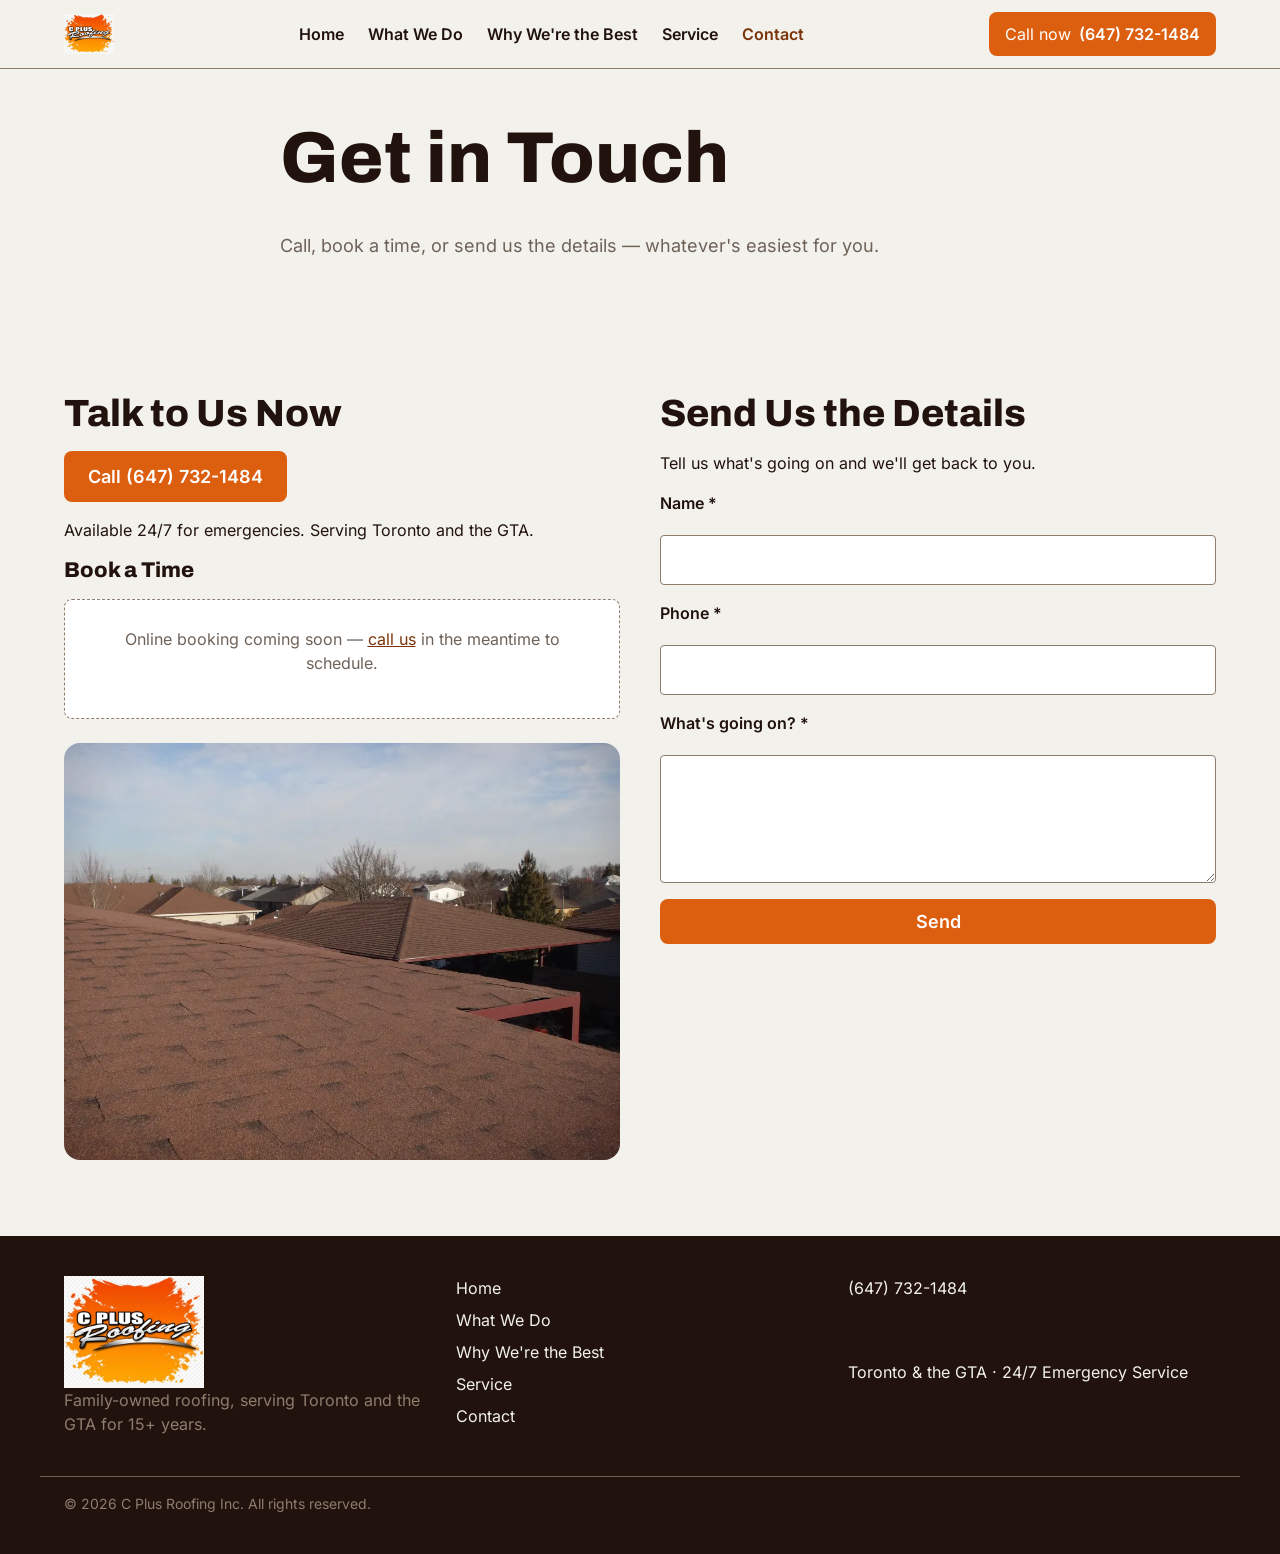
==== src/contact.html @ c75a1a60 "Build C Plus Roofing site through Phase 6 QA; add GitHub Pages demo workflow Completes the /build pi" ====
<!DOCTYPE html>
<html lang="en">
<head>
  <meta charset="UTF-8">
  <meta name="viewport" content="width=device-width, initial-scale=1.0">
  <title>Contact | C Plus Roofing</title>
  <meta name="description" content="Reach C Plus Roofing by phone, form, or booking. Serving Toronto and the GTA, 24/7 for emergencies.">
  <link rel="preload" as="font" href="../assets/fonts/archivo-extrabold-800.woff2" type="font/woff2" crossorigin>
  <link rel="stylesheet" href="css/tokens.css">
  <link rel="stylesheet" href="css/base.css">
  <link rel="stylesheet" href="css/components.css">
  <link rel="stylesheet" href="css/pages.css">
</head>
<body>
  <a class="skip-link" href="#main">Skip to content</a>

  <header class="site-header">
    <div class="container site-header__inner">
      <a class="site-header__logo" href="index.html" aria-label="C Plus Roofing home">
        <img src="../assets/images/logo.webp" alt="C Plus Roofing" width="160" height="48">
      </a>
      <button class="nav-toggle" type="button" data-nav-toggle aria-expanded="false" aria-controls="primary-nav" aria-label="Toggle menu">
        <span class="nav-toggle__bar"></span>
      </button>
      <nav class="site-nav" id="primary-nav" aria-label="Primary">
        <ul class="site-nav__list">
          <li><a href="index.html">Home</a></li>
          <li><a href="what-we-do.html">What We Do</a></li>
          <li><a href="why-choose-us.html">Why We're the Best</a></li>
          <li><a href="services.html">Service</a></li>
          <li><a href="contact.html" aria-current="page">Contact</a></li>
        </ul>
      </nav>
      <a class="site-header__phone" href="tel:+16477321484">
        <span class="site-header__phone-label">Call now</span>
        (647) 732-1484
      </a>
    </div>
  </header>

  <main id="main">

    <section class="section section--hero" id="hero">
      <div class="container hero__inner">
        <div class="hero__content">
          <h1>Get in Touch</h1>
          <p class="hero__subhead">Call, book a time, or send us the details &mdash; whatever's easiest for you.</p>
        </div>
      </div>
    </section>

    <section class="section section--contact" id="contact">
      <div class="container contact__inner">
        <div class="contact__direct">
          <h2>Talk to Us Now</h2>
          <p><a class="btn btn--primary" href="tel:+16477321484">Call (647) 732-1484</a></p>
          <p>Available 24/7 for emergencies. Serving Toronto and the GTA.</p>

          <h3>Book a Time</h3>
          <div class="calendly-embed" data-calendly-embed data-calendly-url="https://calendly.com/YOUR_CALENDLY_LINK">
            <p>Online booking coming soon &mdash; <a href="tel:+16477321484">call us</a> in the meantime to schedule.</p>
          </div>

          <img src="../assets/images/contact-rooftop.webp" alt="Residential rooftop in the Toronto area serviced by C Plus Roofing" loading="lazy" width="1000" height="750" class="contact__photo" data-animate>
        </div>

        <div class="contact__form">
          <h2>Send Us the Details</h2>
          <p>Tell us what's going on and we'll get back to you.</p>
          <form class="contact-form" data-form="formspree" action="https://formspree.io/f/YOUR_FORM_ID" method="POST">
            <div class="contact-form__honeypot" aria-hidden="true">
              <label for="_gotcha">Leave this field blank</label>
              <input type="text" id="_gotcha" name="_gotcha" tabindex="-1" autocomplete="off">
            </div>

            <label for="name">Name <span aria-label="required">*</span></label>
            <input type="text" id="name" name="name" autocomplete="name" required>

            <label for="phone">Phone <span aria-label="required">*</span></label>
            <input type="tel" id="phone" name="phone" autocomplete="tel" required>

            <label for="message">What's going on? <span aria-label="required">*</span></label>
            <textarea id="message" name="message" rows="4" required></textarea>

            <button type="submit" class="btn btn--primary">Send</button>
            <div class="form-status" data-form-status role="status" aria-live="polite"></div>
          </form>
        </div>
      </div>
    </section>

  </main>

  <footer class="section section--footer" id="footer">
    <div class="container footer__inner">
      <div class="footer__brand">
        <img src="../assets/images/logo.webp" alt="C Plus Roofing" width="140" height="42">
        <p>Family-owned roofing, serving Toronto and the GTA for 15+ years.</p>
      </div>
      <nav class="footer__nav" aria-label="Footer">
        <ul>
          <li><a href="index.html">Home</a></li>
          <li><a href="what-we-do.html">What We Do</a></li>
          <li><a href="why-choose-us.html">Why We're the Best</a></li>
          <li><a href="services.html">Service</a></li>
          <li><a href="contact.html">Contact</a></li>
        </ul>
      </nav>
      <div class="footer__contact">
        <a href="tel:+16477321484">(647) 732-1484</a>
        <p>Toronto &amp; the GTA &middot; 24/7 Emergency Service</p>
      </div>
    </div>
    <div class="container footer__legal">
      <p>&copy; 2026 C Plus Roofing Inc. All rights reserved.</p>
    </div>
  </footer>

  <script src="js/main.js" defer></script>
  <script src="js/animations.js" defer></script>
</body>
</html>
---- src/css/tokens.css ----
/* Design tokens — C Plus Roofing Inc. Direction: "Grounded Trade Confidence".
   See state/DECISIONS.md (Phase 2) for rationale and contrast verification.
   Per contracts/design-tokens.md: :root custom properties + @font-face ONLY.
   No selectors, no components here. */

@font-face {
  font-family: "Archivo";
  font-style: normal;
  font-weight: 700;
  font-display: swap;
  src: url("../../assets/fonts/archivo-bold-700.woff2") format("woff2");
}

@font-face {
  font-family: "Archivo";
  font-style: normal;
  font-weight: 800;
  font-display: swap;
  src: url("../../assets/fonts/archivo-extrabold-800.woff2") format("woff2");
}

@font-face {
  font-family: "Inter";
  font-style: normal;
  font-weight: 400;
  font-display: swap;
  src: url("../../assets/fonts/inter-regular-400.woff2") format("woff2");
}

@font-face {
  font-family: "Inter";
  font-style: normal;
  font-weight: 500;
  font-display: swap;
  src: url("../../assets/fonts/inter-medium-500.woff2") format("woff2");
}

@font-face {
  font-family: "Inter";
  font-style: normal;
  font-weight: 600;
  font-display: swap;
  src: url("../../assets/fonts/inter-semibold-600.woff2") format("woff2");
}

:root {
  /* Colors — from client.md Brand + derived per contracts/design-tokens.md.
     Contrast pairs verified in state/DECISIONS.md (Phase 2 — Design Tokens). */
  --color-primary: #DC5E0F;
  --color-primary-dark: #7A3308;
  --color-accent: #F7BE2B;
  --color-bg: #F2F1EB;
  --color-surface: #FFFFFF;
  --color-text: #22120D;
  --color-text-muted: #6E6259;
  --color-border: #8C7D6E;
  --color-success: #2E7D32;
  --color-error: #C62828;

  /* Typography */
  --font-heading: "Archivo", "Segoe UI", Arial, sans-serif;
  --font-body: "Inter", "Segoe UI", Arial, sans-serif;

  --text-xs: 0.75rem;      /* 12px */
  --text-sm: 0.875rem;     /* 14px */
  --text-base: 1rem;       /* 16px */
  --text-lg: 1.125rem;     /* 18px */
  --text-xl: 1.333rem;     /* ~21px  (base * 1.333) */
  --text-2xl: 1.777rem;    /* ~28px  (base * 1.333^2) */
  --text-3xl: 2.369rem;    /* ~38px  (base * 1.333^3) */
  --text-hero: clamp(2.25rem, 5vw + 1rem, 4.5rem);

  --leading-tight: 1.15;
  --leading-normal: 1.5;
  --leading-loose: 1.75;

  /* Spacing — 4px base scale */
  --space-1: 0.25rem;   /* 4px */
  --space-2: 0.5rem;    /* 8px */
  --space-3: 0.75rem;   /* 12px */
  --space-4: 1rem;      /* 16px */
  --space-5: 1.25rem;   /* 20px */
  --space-6: 1.5rem;    /* 24px */
  --space-7: 1.75rem;   /* 28px */
  --space-8: 2rem;      /* 32px */
  --space-9: 2.5rem;    /* 40px */
  --space-10: 3rem;     /* 48px */
  --space-11: 4rem;     /* 64px */
  --space-12: 6rem;     /* 96px */

  /* Layout */
  --container-max: 1200px;
  --section-pad-y: clamp(3rem, 6vw, 6rem);
  --radius-sm: 0.25rem;
  --radius-md: 0.5rem;
  --radius-lg: 1rem;
  --radius-full: 9999px;

  /* Elevation — shadows tinted toward --color-text for warmth */
  --shadow-sm: 0 1px 2px rgba(34, 18, 13, 0.08);
  --shadow-md: 0 4px 12px rgba(34, 18, 13, 0.12);
  --shadow-lg: 0 12px 32px rgba(34, 18, 13, 0.16);

  /* Motion — kept subtle per Stack.animation: css-only */
  --duration-fast: 150ms;
  --duration-base: 300ms;
  --duration-slow: 600ms;
  --ease-standard: cubic-bezier(0.4, 0, 0.2, 1);
  --ease-out-expo: cubic-bezier(0.16, 1, 0.3, 1);
}
---- src/css/base.css ----
/* Reset, element defaults, utilities. Mobile-first; min-width breakpoints
   at 640px / 1024px only. var(--token) everywhere, zero hardcoded values. */

*, *::before, *::after { box-sizing: border-box; }

html {
  -webkit-text-size-adjust: 100%;
  scroll-behavior: smooth;
}

@media (prefers-reduced-motion: reduce) {
  html { scroll-behavior: auto; }
  *, *::before, *::after {
    animation-duration: 0.01ms !important;
    animation-iteration-count: 1 !important;
    transition-duration: 0.01ms !important;
    scroll-behavior: auto !important;
  }
}

body {
  margin: 0;
  font-family: var(--font-body);
  font-size: var(--text-base);
  line-height: var(--leading-normal);
  color: var(--color-text);
  background: var(--color-bg);
}

h1, h2, h3, h4 {
  font-family: var(--font-heading);
  font-weight: 800;
  line-height: var(--leading-tight);
  margin: 0 0 var(--space-4);
}

h1 { font-size: var(--text-hero); }
h2 { font-size: var(--text-3xl); }
h3 { font-size: var(--text-xl); }

p { margin: 0 0 var(--space-4); }

img { max-width: 100%; height: auto; display: block; }

a { color: var(--color-primary-dark); }

ul, ol { margin: 0; padding: 0; list-style: none; }

button { font-family: inherit; }

/* Focus visibility - never remove outline without a replacement */
:focus-visible {
  outline: 3px solid var(--color-primary-dark);
  outline-offset: 2px;
}

/* Skip link */
.skip-link {
  position: absolute;
  top: -100%;
  left: var(--space-4);
  background: var(--color-surface);
  color: var(--color-text);
  padding: var(--space-3) var(--space-5);
  border-radius: var(--radius-md);
  z-index: 100;
  transition: top var(--duration-fast) var(--ease-standard);
}

.skip-link:focus {
  top: var(--space-4);
}

/* Layout utility */
.container {
  max-width: var(--container-max);
  margin-inline: auto;
  padding-inline: var(--space-4);
}

@media (min-width: 640px) {
  .container { padding-inline: var(--space-6); }
}

.section {
  padding-block: var(--section-pad-y);
}

/* Buttons */
.btn {
  display: inline-flex;
  align-items: center;
  justify-content: center;
  gap: var(--space-2);
  min-height: 44px;
  padding: var(--space-3) var(--space-6);
  border-radius: var(--radius-md);
  font-weight: 700;
  text-decoration: none;
  border: none;
  cursor: pointer;
  transition: background-color var(--duration-fast) var(--ease-standard),
              transform var(--duration-fast) var(--ease-standard);
}

.btn--primary {
  background: var(--color-primary);
  color: var(--color-surface);
  font-size: var(--text-lg);
}

.btn--primary:hover,
.btn--primary:focus-visible {
  background: var(--color-primary-dark);
}

.btn--text {
  background: transparent;
  color: var(--color-primary-dark);
  padding-inline: var(--space-2);
  text-decoration: underline;
}

.btn--text:hover,
.btn--text:focus-visible {
  color: var(--color-text);
}

@media (prefers-reduced-motion: no-preference) {
  .btn:active { transform: scale(0.97); }
}

/* Entrance animation states (JS adds .anim-ready to body, then .is-visible
   per element via IntersectionObserver - see js/animations.js). With JS
   disabled, .anim-ready never appears, so content stays fully visible. */
@media (prefers-reduced-motion: no-preference) {
  .anim-ready [data-animate] {
    opacity: 0;
    transform: translateY(20px);
    transition: opacity var(--duration-slow) var(--ease-out-expo),
                transform var(--duration-slow) var(--ease-out-expo);
    transition-delay: calc(var(--stagger-i, 0) * 75ms);
  }

  .anim-ready [data-animate].is-visible {
    opacity: 1;
    transform: none;
  }
}
---- src/css/components.css ----
/* Component styles per contracts/component-api.md. BEM-lite naming.
   Mobile-first; min-width breakpoints at 640px / 1024px only. */

/* ---------- Header / Nav ---------- */
.site-header {
  position: sticky;
  top: 0;
  z-index: 50;
  background: var(--color-bg);
  border-bottom: 1px solid var(--color-border);
}

.site-header__inner {
  display: flex;
  align-items: center;
  justify-content: space-between;
  gap: var(--space-4);
  padding-block: var(--space-3);
}

.site-header__logo img { height: 40px; width: auto; }

.site-nav__list {
  display: none;
  align-items: center;
  gap: var(--space-6);
}

.site-nav__list a {
  text-decoration: none;
  color: var(--color-text);
  font-weight: 600;
}

.site-nav__list a:hover,
.site-nav__list a[aria-current="page"] {
  color: var(--color-primary-dark);
}

.nav-toggle {
  display: inline-flex;
  align-items: center;
  justify-content: center;
  width: 44px;
  height: 44px;
  background: transparent;
  border: 1px solid var(--color-border);
  border-radius: var(--radius-sm);
  cursor: pointer;
}

.nav-toggle__bar,
.nav-toggle__bar::before,
.nav-toggle__bar::after {
  display: block;
  width: 20px;
  height: 2px;
  background: var(--color-text);
  position: relative;
}

.nav-toggle__bar::before { content: ""; position: absolute; top: -6px; }
.nav-toggle__bar::after { content: ""; position: absolute; top: 6px; }

.site-header__phone {
  display: inline-flex;
  align-items: center;
  min-height: 44px;
  padding-inline: var(--space-4);
  background: var(--color-primary);
  color: var(--color-surface);
  font-weight: 700;
  text-decoration: none;
  border-radius: var(--radius-md);
  white-space: nowrap;
}

.site-header__phone:hover,
.site-header__phone:focus-visible {
  background: var(--color-primary-dark);
}

.site-header__phone-label { display: none; }

/* Mobile nav panel, toggled via [data-nav-toggle] in main.js */
.site-nav[data-open="true"] .site-nav__list {
  display: flex;
  flex-direction: column;
  align-items: flex-start;
  gap: var(--space-4);
  position: absolute;
  top: 100%;
  left: 0;
  right: 0;
  background: var(--color-bg);
  border-bottom: 1px solid var(--color-border);
  padding: var(--space-4);
}

@media (min-width: 1024px) {
  .nav-toggle { display: none; }
  .site-nav__list { display: flex; position: static; }
  .site-nav[data-open] .site-nav__list {
    position: static;
    flex-direction: row;
    border: none;
    padding: 0;
  }
  .site-header__phone-label {
    display: inline;
    font-weight: 400;
    margin-right: var(--space-2);
  }
}

/* ---------- Hero ---------- */
.section--hero {
  padding-block: var(--space-10) var(--space-9);
  position: relative;
  overflow: hidden;
}

.hero__inner {
  display: grid;
  gap: var(--space-6);
}

.hero__media {
  width: 100%;
  border-radius: var(--radius-lg);
  aspect-ratio: 16 / 9;
  object-fit: cover;
  background: var(--color-text);
}

.hero__content { display: grid; gap: var(--space-4); }

.hero__subhead {
  font-size: var(--text-lg);
  color: var(--color-text-muted);
  max-width: 42rem;
}

.hero__actions {
  display: flex;
  flex-wrap: wrap;
  gap: var(--space-4);
  align-items: center;
}

@media (min-width: 1024px) {
  .section--hero:not(:has(.hero__media)) .hero__inner { max-width: 48rem; }
  .hero__inner:has(.hero__media) {
    grid-template-columns: 1.1fr 1fr;
    align-items: center;
  }
}

/* Signature element: angled divider evoking roofline geometry, between
   hero and the next section (Phase 2 design direction). */
.section--hero::after {
  content: "";
  position: absolute;
  left: 0;
  right: 0;
  bottom: -1px;
  height: 48px;
  background: var(--color-bg);
  clip-path: polygon(0 100%, 100% 40%, 100% 100%);
}

/* ---------- Cards / grid ---------- */
.card-grid {
  display: grid;
  gap: var(--space-6);
  grid-template-columns: repeat(auto-fit, minmax(min(100%, 15rem), 1fr));
  margin-block: var(--space-6);
}

.card {
  background: var(--color-surface);
  border: 1px solid var(--color-border);
  border-radius: var(--radius-lg);
  padding: var(--space-6);
  box-shadow: var(--shadow-sm);
}

.card__icon {
  width: 48px;
  height: 48px;
  margin-bottom: var(--space-3);
}

.card__title {
  font-size: var(--text-lg);
  margin-bottom: var(--space-2);
}

.card__body {
  color: var(--color-text-muted);
  margin: 0;
}

/* ---------- Process list (What We Do) ---------- */
.process-list {
  display: grid;
  gap: var(--space-6);
  counter-reset: none;
}

@media (min-width: 640px) {
  .process-list { grid-template-columns: repeat(2, 1fr); }
}

.process-list__item {
  background: var(--color-surface);
  border-radius: var(--radius-lg);
  padding: var(--space-6);
  box-shadow: var(--shadow-sm);
}

/* ---------- Gallery ---------- */
.gallery-grid {
  display: grid;
  gap: var(--space-4);
  grid-template-columns: repeat(2, 1fr);
  margin-top: var(--space-6);
}

@media (min-width: 640px) {
  .gallery-grid { grid-template-columns: repeat(3, 1fr); }
}

.gallery-grid img {
  width: 100%;
  aspect-ratio: 4 / 3;
  object-fit: cover;
  border-radius: var(--radius-md);
}

/* ---------- FAQ accordion (native <details>/<summary>) ---------- */
.accordion { margin-top: var(--space-6); }

.accordion__item {
  border-bottom: 1px solid var(--color-border);
}

.accordion__item summary {
  padding-block: var(--space-4);
  font-family: var(--font-heading);
  font-weight: 700;
  font-size: var(--text-lg);
  cursor: pointer;
  list-style: none;
  display: flex;
  justify-content: space-between;
  align-items: center;
  gap: var(--space-4);
}

.accordion__item summary::-webkit-details-marker { display: none; }

.accordion__item summary::after {
  content: "+";
  font-size: var(--text-2xl);
  color: var(--color-primary);
  flex-shrink: 0;
}

.accordion__item[open] summary::after { content: "\2212"; }

.accordion__item p {
  padding-bottom: var(--space-4);
  color: var(--color-text-muted);
}

/* ---------- CTA band ---------- */
.section--cta {
  background: var(--color-primary);
  color: var(--color-surface);
  text-align: center;
}

.section--cta h2 { color: var(--color-surface); }
.section--cta p { color: var(--color-surface); }

.cta__inner { display: grid; gap: var(--space-5); justify-items: center; }

.cta__actions {
  display: flex;
  flex-wrap: wrap;
  gap: var(--space-4);
  justify-content: center;
}

.section--cta .btn--primary {
  background: var(--color-surface);
  color: var(--color-primary-dark);
}

.section--cta .btn--primary:hover,
.section--cta .btn--primary:focus-visible {
  background: var(--color-bg);
}

.section--cta .btn--text { color: var(--color-surface); }

/* ---------- About / Why ---------- */
.section--about,
.section--why {
  background: var(--color-surface);
}

/* ---------- Contact ---------- */
.contact__inner {
  display: grid;
  gap: var(--space-9);
}

@media (min-width: 1024px) {
  .contact__inner { grid-template-columns: 1fr 1fr; }
}

.calendly-embed {
  background: var(--color-surface);
  border: 1px dashed var(--color-border);
  border-radius: var(--radius-md);
  padding: var(--space-6);
  min-height: 120px;
  display: flex;
  align-items: center;
  justify-content: center;
  text-align: center;
  color: var(--color-text-muted);
}

.contact-form {
  display: grid;
  gap: var(--space-4);
}

.contact-form label {
  font-weight: 600;
  display: block;
  margin-bottom: var(--space-1);
}

.contact-form input,
.contact-form textarea {
  width: 100%;
  min-height: 44px;
  padding: var(--space-3);
  border: 1px solid var(--color-border);
  border-radius: var(--radius-sm);
  font: inherit;
  background: var(--color-surface);
  color: var(--color-text);
}

.contact-form input:focus-visible,
.contact-form textarea:focus-visible {
  outline: 3px solid var(--color-primary-dark);
  outline-offset: 1px;
}

.contact-form textarea { min-height: 8rem; }

.contact-form__honeypot {
  position: absolute;
  clip: rect(0, 0, 0, 0);
  clip-path: inset(50%);
  height: 1px;
  width: 1px;
  overflow: hidden;
  white-space: nowrap;
}

.form-status {
  font-weight: 600;
}

.form-status[data-state="success"] { color: var(--color-success); }
.form-status[data-state="error"] { color: var(--color-error); }

/* ---------- Footer ---------- */
.section--footer {
  background: var(--color-text);
  color: var(--color-bg);
  padding-block: var(--space-9) var(--space-6);
}

.footer__inner {
  display: grid;
  gap: var(--space-6);
}

@media (min-width: 640px) {
  .footer__inner { grid-template-columns: repeat(3, 1fr); }
}

.footer__brand p { color: var(--color-border); }

.footer__nav ul,
.footer__contact { display: grid; gap: var(--space-2); }

.footer__nav a,
.footer__contact a {
  color: var(--color-bg);
  text-decoration: none;
}

.footer__nav a:hover,
.footer__contact a:hover { color: var(--color-accent); }

.footer__legal {
  margin-top: var(--space-6);
  padding-top: var(--space-4);
  border-top: 1px solid var(--color-text-muted);
  font-size: var(--text-sm);
  color: var(--color-border);
}
---- src/css/pages.css ----
/* Page-specific overrides, kept minimal. */

/* why-choose-us.html: subtle shingle-texture accent behind the
   differentiators section (Phase 2 design direction - photo-real imagery,
   used sparingly). */
.section--why {
  --why-overlay: color-mix(in srgb, var(--color-surface) 94%, transparent);
  background-image:
    linear-gradient(var(--why-overlay), var(--why-overlay)),
    url("../../assets/images/texture-shingle.webp");
  background-size: 480px;
  background-repeat: repeat;
}

.why__crew-photo {
  border-radius: var(--radius-lg);
  max-width: 40rem;
  margin-inline: auto;
}

/* contact.html: representative service-area rooftop photo (no address/map
   on this site - see state/DECISIONS.md, service-area model). */
.contact__photo {
  border-radius: var(--radius-lg);
  margin-top: var(--space-6);
}
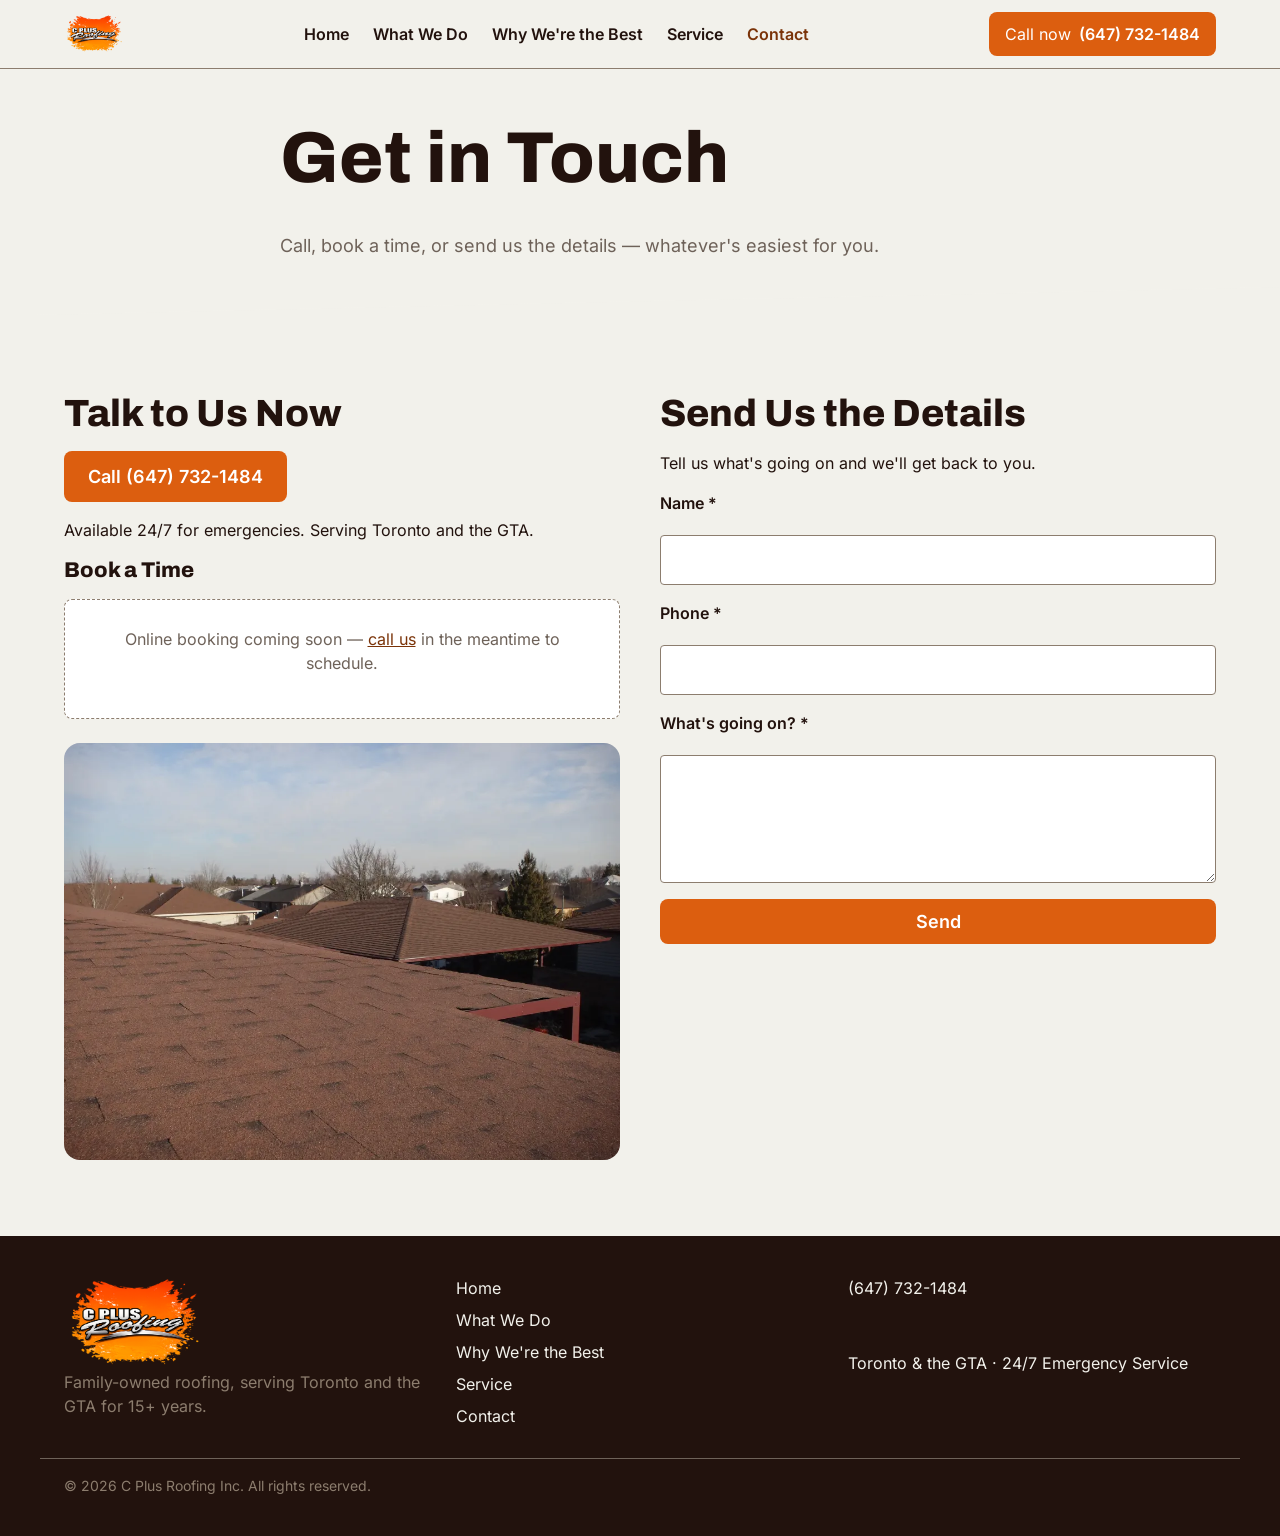
==== commit db07db2c: "Switch logo to PNG with real transparency, add aesthetic loading screen Logo: client's original logo" ====
--- a/src/contact.html
+++ b/src/contact.html
@@ -12,12 +12,15 @@
   <link rel="stylesheet" href="css/pages.css">
 </head>
 <body>
+  <div class="loading-screen" id="loading-screen" aria-hidden="true">
+    <img src="../assets/images/logo.png" alt="" class="loading-screen__logo">
+  </div>
   <a class="skip-link" href="#main">Skip to content</a>
 
   <header class="site-header">
     <div class="container site-header__inner">
       <a class="site-header__logo" href="index.html" aria-label="C Plus Roofing home">
-        <img src="../assets/images/logo.webp" alt="C Plus Roofing" width="160" height="48">
+        <img src="../assets/images/logo.png" alt="C Plus Roofing" width="160" height="48">
       </a>
       <button class="nav-toggle" type="button" data-nav-toggle aria-expanded="false" aria-controls="primary-nav" aria-label="Toggle menu">
         <span class="nav-toggle__bar"></span>
@@ -94,7 +97,7 @@
   <footer class="section section--footer" id="footer">
     <div class="container footer__inner">
       <div class="footer__brand">
-        <img src="../assets/images/logo.webp" alt="C Plus Roofing" width="140" height="42">
+        <img src="../assets/images/logo.png" alt="C Plus Roofing" width="140" height="42">
         <p>Family-owned roofing, serving Toronto and the GTA for 15+ years.</p>
       </div>
       <nav class="footer__nav" aria-label="Footer">
--- a/src/css/tokens.css
+++ b/src/css/tokens.css
@@ -1,7 +1,6 @@
 /* Design tokens — C Plus Roofing Inc. Direction: "Grounded Trade Confidence".
-   See state/DECISIONS.md (Phase 2) for rationale and contrast verification.
-   Per contracts/design-tokens.md: :root custom properties + @font-face ONLY.
-   No selectors, no components here. */
+   Rationale and contrast verification recorded during the build process.
+   :root custom properties + @font-face ONLY. No selectors, no components. */
 
 @font-face {
   font-family: "Archivo";
@@ -44,8 +43,8 @@
 }
 
 :root {
-  /* Colors — from client.md Brand + derived per contracts/design-tokens.md.
-     Contrast pairs verified in state/DECISIONS.md (Phase 2 — Design Tokens). */
+  /* Colors — from the client's brand palette, expanded into the full
+     token set. Contrast pairs verified for WCAG AA during the build. */
   --color-primary: #DC5E0F;
   --color-primary-dark: #7A3308;
   --color-accent: #F7BE2B;
--- a/src/css/base.css
+++ b/src/css/base.css
@@ -130,6 +130,45 @@
   .btn:active { transform: scale(0.97); }
 }
 
+/* Loading screen - purely aesthetic, JS removes it after load (see
+   js/main.js). Site is fully usable underneath without JS or before it
+   loads; this never blocks content, only overlays it briefly. */
+.loading-screen {
+  position: fixed;
+  inset: 0;
+  z-index: 200;
+  display: flex;
+  align-items: center;
+  justify-content: center;
+  background: var(--color-bg);
+  transition: opacity var(--duration-slow) var(--ease-standard);
+}
+
+.loading-screen__logo {
+  width: 140px;
+  height: auto;
+}
+
+@media (prefers-reduced-motion: no-preference) {
+  .loading-screen__logo {
+    animation: loading-pulse 1.1s ease-in-out infinite;
+  }
+}
+
+@keyframes loading-pulse {
+  0%, 100% { transform: scale(1); opacity: 1; }
+  50% { transform: scale(0.92); opacity: 0.75; }
+}
+
+.loading-screen.is-hidden {
+  opacity: 0;
+  pointer-events: none;
+}
+
+@media (prefers-reduced-motion: reduce) {
+  .loading-screen { transition: none; }
+}
+
 /* Entrance animation states (JS adds .anim-ready to body, then .is-visible
    per element via IntersectionObserver - see js/animations.js). With JS
    disabled, .anim-ready never appears, so content stays fully visible. */
--- a/src/css/components.css
+++ b/src/css/components.css
@@ -1,4 +1,4 @@
-/* Component styles per contracts/component-api.md. BEM-lite naming.
+/* Component styles: BEM-lite naming.
    Mobile-first; min-width breakpoints at 640px / 1024px only. */
 
 /* ---------- Header / Nav ---------- */
--- a/src/css/pages.css
+++ b/src/css/pages.css
@@ -19,7 +19,7 @@
 }
 
 /* contact.html: representative service-area rooftop photo (no address/map
-   on this site - see state/DECISIONS.md, service-area model). */
+   on this site - service-area business model). */
 .contact__photo {
   border-radius: var(--radius-lg);
   margin-top: var(--space-6);
